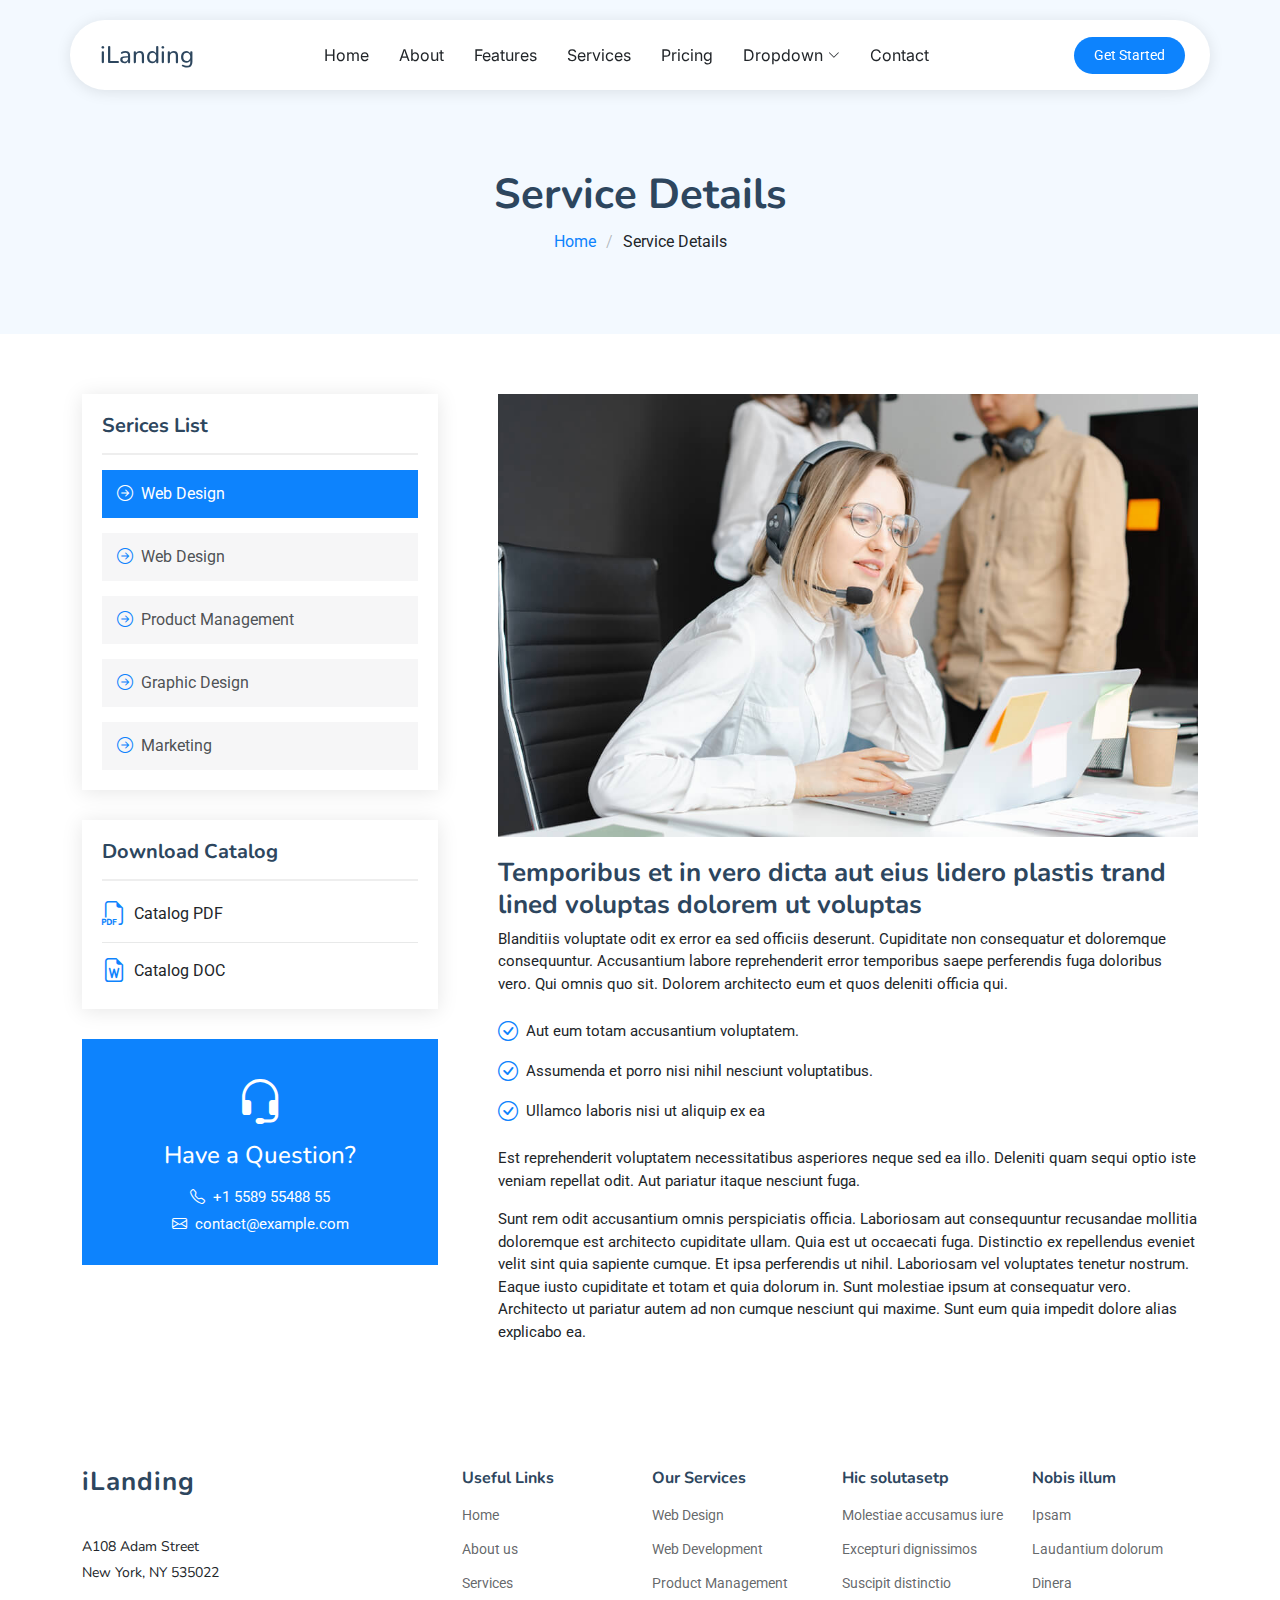
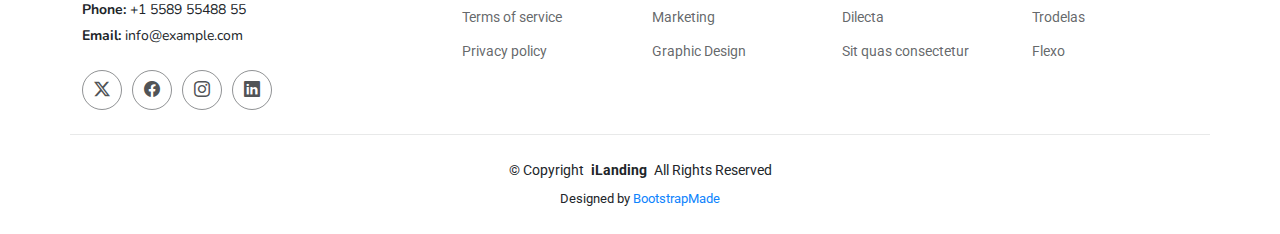
==== service-details.html @ ea743756 "add files" ====
<!DOCTYPE html>
<html lang="en">

<head>
  <meta charset="utf-8">
  <meta content="width=device-width, initial-scale=1.0" name="viewport">
  <title>Service Details - iLanding Bootstrap Template</title>
  <meta name="description" content="">
  <meta name="keywords" content="">

  <!-- Favicons -->
  <link href="assets/img/favicon.png" rel="icon">
  <link href="assets/img/apple-touch-icon.png" rel="apple-touch-icon">

  <!-- Fonts -->
  <link href="https://fonts.googleapis.com" rel="preconnect">
  <link href="https://fonts.gstatic.com" rel="preconnect" crossorigin>
  <link href="https://fonts.googleapis.com/css2?family=Roboto:ital,wght@0,100;0,300;0,400;0,500;0,700;0,900;1,100;1,300;1,400;1,500;1,700;1,900&family=Inter:wght@100;200;300;400;500;600;700;800;900&family=Nunito:ital,wght@0,200;0,300;0,400;0,500;0,600;0,700;0,800;0,900;1,200;1,300;1,400;1,500;1,600;1,700;1,800;1,900&display=swap" rel="stylesheet">

  <!-- Vendor CSS Files -->
  <link href="assets/vendor/bootstrap/css/bootstrap.min.css" rel="stylesheet">
  <link href="assets/vendor/bootstrap-icons/bootstrap-icons.css" rel="stylesheet">
  <link href="assets/vendor/aos/aos.css" rel="stylesheet">
  <link href="assets/vendor/glightbox/css/glightbox.min.css" rel="stylesheet">
  <link href="assets/vendor/swiper/swiper-bundle.min.css" rel="stylesheet">

  <!-- Main CSS File -->
  <link href="assets/css/main.css" rel="stylesheet">

  <!-- =======================================================
  * Template Name: iLanding
  * Template URL: https://bootstrapmade.com/ilanding-bootstrap-landing-page-template/
  * Updated: Nov 12 2024 with Bootstrap v5.3.3
  * Author: BootstrapMade.com
  * License: https://bootstrapmade.com/license/
  ======================================================== -->
</head>

<body class="service-details-page">

  <header id="header" class="header d-flex align-items-center fixed-top">
    <div class="header-container container-fluid container-xl position-relative d-flex align-items-center justify-content-between">

      <a href="index.html" class="logo d-flex align-items-center me-auto me-xl-0">
        <!-- Uncomment the line below if you also wish to use an image logo -->
        <!-- <img src="assets/img/logo.png" alt=""> -->
        <h1 class="sitename">iLanding</h1>
      </a>

      <nav id="navmenu" class="navmenu">
        <ul>
          <li><a href="#hero">Home</a></li>
          <li><a href="#about">About</a></li>
          <li><a href="#features">Features</a></li>
          <li><a href="#services">Services</a></li>
          <li><a href="#pricing">Pricing</a></li>
          <li class="dropdown"><a href="#"><span>Dropdown</span> <i class="bi bi-chevron-down toggle-dropdown"></i></a>
            <ul>
              <li><a href="#">Dropdown 1</a></li>
              <li class="dropdown"><a href="#"><span>Deep Dropdown</span> <i class="bi bi-chevron-down toggle-dropdown"></i></a>
                <ul>
                  <li><a href="#">Deep Dropdown 1</a></li>
                  <li><a href="#">Deep Dropdown 2</a></li>
                  <li><a href="#">Deep Dropdown 3</a></li>
                  <li><a href="#">Deep Dropdown 4</a></li>
                  <li><a href="#">Deep Dropdown 5</a></li>
                </ul>
              </li>
              <li><a href="#">Dropdown 2</a></li>
              <li><a href="#">Dropdown 3</a></li>
              <li><a href="#">Dropdown 4</a></li>
            </ul>
          </li>
          <li><a href="#contact">Contact</a></li>
        </ul>
        <i class="mobile-nav-toggle d-xl-none bi bi-list"></i>
      </nav>

      <a class="btn-getstarted" href="index.html#about">Get Started</a>

    </div>
  </header>

  <main class="main">

    <!-- Page Title -->
    <div class="page-title light-background">
      <div class="container">
        <h1>Service Details</h1>
        <nav class="breadcrumbs">
          <ol>
            <li><a href="index.html">Home</a></li>
            <li class="current">Service Details</li>
          </ol>
        </nav>
      </div>
    </div><!-- End Page Title -->

    <!-- Service Details Section -->
    <section id="service-details" class="service-details section">

      <div class="container">

        <div class="row gy-5">

          <div class="col-lg-4" data-aos="fade-up" data-aos-delay="100">

            <div class="service-box">
              <h4>Serices List</h4>
              <div class="services-list">
                <a href="#" class="active"><i class="bi bi-arrow-right-circle"></i><span>Web Design</span></a>
                <a href="#"><i class="bi bi-arrow-right-circle"></i><span>Web Design</span></a>
                <a href="#"><i class="bi bi-arrow-right-circle"></i><span>Product Management</span></a>
                <a href="#"><i class="bi bi-arrow-right-circle"></i><span>Graphic Design</span></a>
                <a href="#"><i class="bi bi-arrow-right-circle"></i><span>Marketing</span></a>
              </div>
            </div><!-- End Services List -->

            <div class="service-box">
              <h4>Download Catalog</h4>
              <div class="download-catalog">
                <a href="#"><i class="bi bi-filetype-pdf"></i><span>Catalog PDF</span></a>
                <a href="#"><i class="bi bi-file-earmark-word"></i><span>Catalog DOC</span></a>
              </div>
            </div><!-- End Services List -->

            <div class="help-box d-flex flex-column justify-content-center align-items-center">
              <i class="bi bi-headset help-icon"></i>
              <h4>Have a Question?</h4>
              <p class="d-flex align-items-center mt-2 mb-0"><i class="bi bi-telephone me-2"></i> <span>+1 5589 55488 55</span></p>
              <p class="d-flex align-items-center mt-1 mb-0"><i class="bi bi-envelope me-2"></i> <a href="mailto:contact@example.com">contact@example.com</a></p>
            </div>

          </div>

          <div class="col-lg-8 ps-lg-5" data-aos="fade-up" data-aos-delay="200">
            <img src="assets/img/services.jpg" alt="" class="img-fluid services-img">
            <h3>Temporibus et in vero dicta aut eius lidero plastis trand lined voluptas dolorem ut voluptas</h3>
            <p>
              Blanditiis voluptate odit ex error ea sed officiis deserunt. Cupiditate non consequatur et doloremque consequuntur. Accusantium labore reprehenderit error temporibus saepe perferendis fuga doloribus vero. Qui omnis quo sit. Dolorem architecto eum et quos deleniti officia qui.
            </p>
            <ul>
              <li><i class="bi bi-check-circle"></i> <span>Aut eum totam accusantium voluptatem.</span></li>
              <li><i class="bi bi-check-circle"></i> <span>Assumenda et porro nisi nihil nesciunt voluptatibus.</span></li>
              <li><i class="bi bi-check-circle"></i> <span>Ullamco laboris nisi ut aliquip ex ea</span></li>
            </ul>
            <p>
              Est reprehenderit voluptatem necessitatibus asperiores neque sed ea illo. Deleniti quam sequi optio iste veniam repellat odit. Aut pariatur itaque nesciunt fuga.
            </p>
            <p>
              Sunt rem odit accusantium omnis perspiciatis officia. Laboriosam aut consequuntur recusandae mollitia doloremque est architecto cupiditate ullam. Quia est ut occaecati fuga. Distinctio ex repellendus eveniet velit sint quia sapiente cumque. Et ipsa perferendis ut nihil. Laboriosam vel voluptates tenetur nostrum. Eaque iusto cupiditate et totam et quia dolorum in. Sunt molestiae ipsum at consequatur vero. Architecto ut pariatur autem ad non cumque nesciunt qui maxime. Sunt eum quia impedit dolore alias explicabo ea.
            </p>
          </div>

        </div>

      </div>

    </section><!-- /Service Details Section -->

  </main>

  <footer id="footer" class="footer">

    <div class="container footer-top">
      <div class="row gy-4">
        <div class="col-lg-4 col-md-6 footer-about">
          <a href="index.html" class="logo d-flex align-items-center">
            <span class="sitename">iLanding</span>
          </a>
          <div class="footer-contact pt-3">
            <p>A108 Adam Street</p>
            <p>New York, NY 535022</p>
            <p class="mt-3"><strong>Phone:</strong> <span>+1 5589 55488 55</span></p>
            <p><strong>Email:</strong> <span>info@example.com</span></p>
          </div>
          <div class="social-links d-flex mt-4">
            <a href=""><i class="bi bi-twitter-x"></i></a>
            <a href=""><i class="bi bi-facebook"></i></a>
            <a href=""><i class="bi bi-instagram"></i></a>
            <a href=""><i class="bi bi-linkedin"></i></a>
          </div>
        </div>

        <div class="col-lg-2 col-md-3 footer-links">
          <h4>Useful Links</h4>
          <ul>
            <li><a href="#">Home</a></li>
            <li><a href="#">About us</a></li>
            <li><a href="#">Services</a></li>
            <li><a href="#">Terms of service</a></li>
            <li><a href="#">Privacy policy</a></li>
          </ul>
        </div>

        <div class="col-lg-2 col-md-3 footer-links">
          <h4>Our Services</h4>
          <ul>
            <li><a href="#">Web Design</a></li>
            <li><a href="#">Web Development</a></li>
            <li><a href="#">Product Management</a></li>
            <li><a href="#">Marketing</a></li>
            <li><a href="#">Graphic Design</a></li>
          </ul>
        </div>

        <div class="col-lg-2 col-md-3 footer-links">
          <h4>Hic solutasetp</h4>
          <ul>
            <li><a href="#">Molestiae accusamus iure</a></li>
            <li><a href="#">Excepturi dignissimos</a></li>
            <li><a href="#">Suscipit distinctio</a></li>
            <li><a href="#">Dilecta</a></li>
            <li><a href="#">Sit quas consectetur</a></li>
          </ul>
        </div>

        <div class="col-lg-2 col-md-3 footer-links">
          <h4>Nobis illum</h4>
          <ul>
            <li><a href="#">Ipsam</a></li>
            <li><a href="#">Laudantium dolorum</a></li>
            <li><a href="#">Dinera</a></li>
            <li><a href="#">Trodelas</a></li>
            <li><a href="#">Flexo</a></li>
          </ul>
        </div>

      </div>
    </div>

    <div class="container copyright text-center mt-4">
      <p>© <span>Copyright</span> <strong class="px-1 sitename">iLanding</strong> <span>All Rights Reserved</span></p>
      <div class="credits">
        <!-- All the links in the footer should remain intact. -->
        <!-- You can delete the links only if you've purchased the pro version. -->
        <!-- Licensing information: https://bootstrapmade.com/license/ -->
        <!-- Purchase the pro version with working PHP/AJAX contact form: [buy-url] -->
        Designed by <a href="https://bootstrapmade.com/">BootstrapMade</a>
      </div>
    </div>

  </footer>

  <!-- Scroll Top -->
  <a href="#" id="scroll-top" class="scroll-top d-flex align-items-center justify-content-center"><i class="bi bi-arrow-up-short"></i></a>

  <!-- Vendor JS Files -->
  <script src="assets/vendor/bootstrap/js/bootstrap.bundle.min.js"></script>
  <script src="assets/vendor/php-email-form/validate.js"></script>
  <script src="assets/vendor/aos/aos.js"></script>
  <script src="assets/vendor/glightbox/js/glightbox.min.js"></script>
  <script src="assets/vendor/swiper/swiper-bundle.min.js"></script>
  <script src="assets/vendor/purecounter/purecounter_vanilla.js"></script>

  <!-- Main JS File -->
  <script src="assets/js/main.js"></script>

</body>

</html>
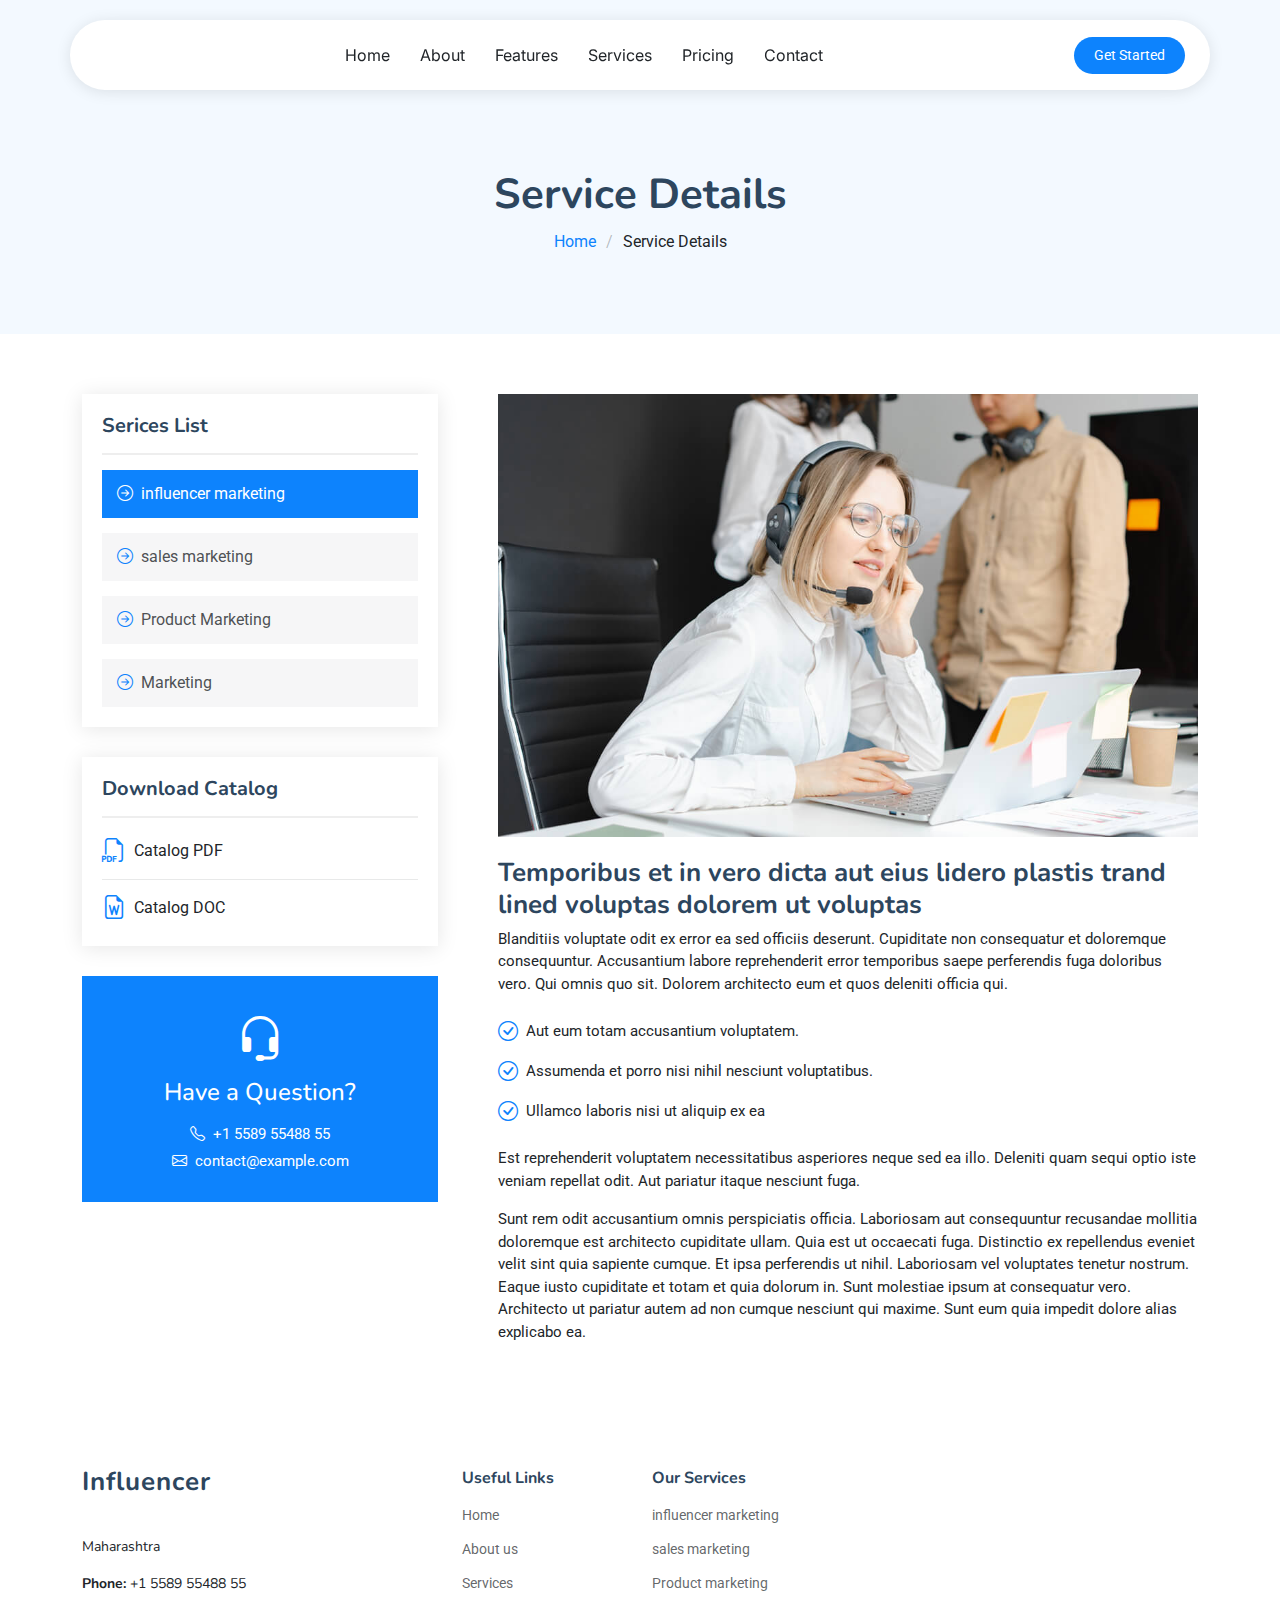
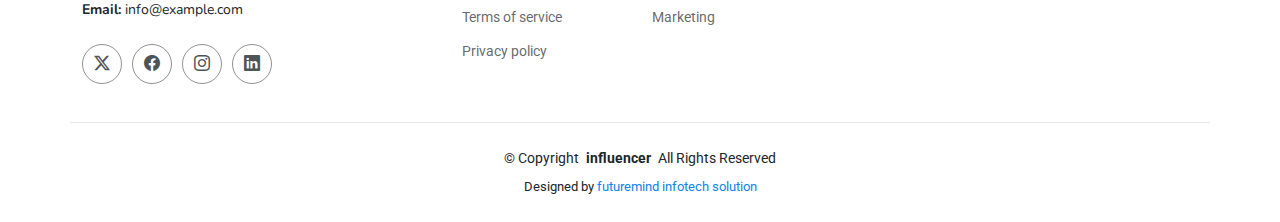
==== commit 499c7684: "remove and change" ====
--- a/service-details.html
+++ b/service-details.html
@@ -4,12 +4,12 @@
 <head>
   <meta charset="utf-8">
   <meta content="width=device-width, initial-scale=1.0" name="viewport">
-  <title>Service Details - iLanding Bootstrap Template</title>
+  <title>Service Details - influencer</title>
   <meta name="description" content="">
   <meta name="keywords" content="">
 
   <!-- Favicons -->
-  <link href="assets/img/favicon.png" rel="icon">
+  <link href="C:\Users\apoor\Downloads\influncer-landing-page\assets\img\influencer-logo.png" rel="icon">
   <link href="assets/img/apple-touch-icon.png" rel="apple-touch-icon">
 
   <!-- Fonts -->
@@ -44,7 +44,7 @@
       <a href="index.html" class="logo d-flex align-items-center me-auto me-xl-0">
         <!-- Uncomment the line below if you also wish to use an image logo -->
         <!-- <img src="assets/img/logo.png" alt=""> -->
-        <h1 class="sitename">iLanding</h1>
+        <h1 class="sitename"><img src="C:\Users\apoor\Downloads\influncer-landing-page\assets\img\influencer-logo.png" alt=""></h1>
       </a>
 
       <nav id="navmenu" class="navmenu">
@@ -54,7 +54,7 @@
           <li><a href="#features">Features</a></li>
           <li><a href="#services">Services</a></li>
           <li><a href="#pricing">Pricing</a></li>
-          <li class="dropdown"><a href="#"><span>Dropdown</span> <i class="bi bi-chevron-down toggle-dropdown"></i></a>
+        <!--<li class="dropdown"><a href="#"><span>Dropdown</span> <i class="bi bi-chevron-down toggle-dropdown"></i></a>
             <ul>
               <li><a href="#">Dropdown 1</a></li>
               <li class="dropdown"><a href="#"><span>Deep Dropdown</span> <i class="bi bi-chevron-down toggle-dropdown"></i></a>
@@ -70,7 +70,7 @@
               <li><a href="#">Dropdown 3</a></li>
               <li><a href="#">Dropdown 4</a></li>
             </ul>
-          </li>
+          </li>-->
           <li><a href="#contact">Contact</a></li>
         </ul>
         <i class="mobile-nav-toggle d-xl-none bi bi-list"></i>
@@ -108,10 +108,10 @@
             <div class="service-box">
               <h4>Serices List</h4>
               <div class="services-list">
-                <a href="#" class="active"><i class="bi bi-arrow-right-circle"></i><span>Web Design</span></a>
-                <a href="#"><i class="bi bi-arrow-right-circle"></i><span>Web Design</span></a>
-                <a href="#"><i class="bi bi-arrow-right-circle"></i><span>Product Management</span></a>
-                <a href="#"><i class="bi bi-arrow-right-circle"></i><span>Graphic Design</span></a>
+                <a href="#" class="active"><i class="bi bi-arrow-right-circle"></i><span>influencer marketing</span></a>
+                <a href="#"><i class="bi bi-arrow-right-circle"></i><span>sales marketing</span></a>
+                <a href="#"><i class="bi bi-arrow-right-circle"></i><span>Product Marketing</span></a>
+                <!--<a href="#"><i class="bi bi-arrow-right-circle"></i><span>Graphic Design</span></a>-->
                 <a href="#"><i class="bi bi-arrow-right-circle"></i><span>Marketing</span></a>
               </div>
             </div><!-- End Services List -->
@@ -166,11 +166,11 @@
       <div class="row gy-4">
         <div class="col-lg-4 col-md-6 footer-about">
           <a href="index.html" class="logo d-flex align-items-center">
-            <span class="sitename">iLanding</span>
+            <span class="sitename">Influencer</span>
           </a>
           <div class="footer-contact pt-3">
-            <p>A108 Adam Street</p>
-            <p>New York, NY 535022</p>
+            <p>Maharashtra</p>
+           <!-- <p>New York, NY 535022</p>-->
             <p class="mt-3"><strong>Phone:</strong> <span>+1 5589 55488 55</span></p>
             <p><strong>Email:</strong> <span>info@example.com</span></p>
           </div>
@@ -196,15 +196,15 @@
         <div class="col-lg-2 col-md-3 footer-links">
           <h4>Our Services</h4>
           <ul>
-            <li><a href="#">Web Design</a></li>
-            <li><a href="#">Web Development</a></li>
-            <li><a href="#">Product Management</a></li>
+            <li><a href="#">influencer marketing</a></li>
+            <li><a href="#">sales marketing</a></li>
+            <li><a href="#">Product marketing</a></li>
             <li><a href="#">Marketing</a></li>
-            <li><a href="#">Graphic Design</a></li>
-          </ul>
-        </div>
-
-        <div class="col-lg-2 col-md-3 footer-links">
+           <!-- <li><a href="#">Graphic Design</a></li>-->
+          </ul>
+        </div>
+
+        <!--<div class="col-lg-2 col-md-3 footer-links">
           <h4>Hic solutasetp</h4>
           <ul>
             <li><a href="#">Molestiae accusamus iure</a></li>
@@ -224,19 +224,19 @@
             <li><a href="#">Trodelas</a></li>
             <li><a href="#">Flexo</a></li>
           </ul>
-        </div>
+        </div>-->
 
       </div>
     </div>
 
     <div class="container copyright text-center mt-4">
-      <p>© <span>Copyright</span> <strong class="px-1 sitename">iLanding</strong> <span>All Rights Reserved</span></p>
+      <p>© <span>Copyright</span> <strong class="px-1 sitename">influencer</strong> <span>All Rights Reserved</span></p>
       <div class="credits">
         <!-- All the links in the footer should remain intact. -->
         <!-- You can delete the links only if you've purchased the pro version. -->
         <!-- Licensing information: https://bootstrapmade.com/license/ -->
         <!-- Purchase the pro version with working PHP/AJAX contact form: [buy-url] -->
-        Designed by <a href="https://bootstrapmade.com/">BootstrapMade</a>
+        Designed by <a href="https://bootstrapmade.com/">futuremind infotech solution</a>
       </div>
     </div>
 
